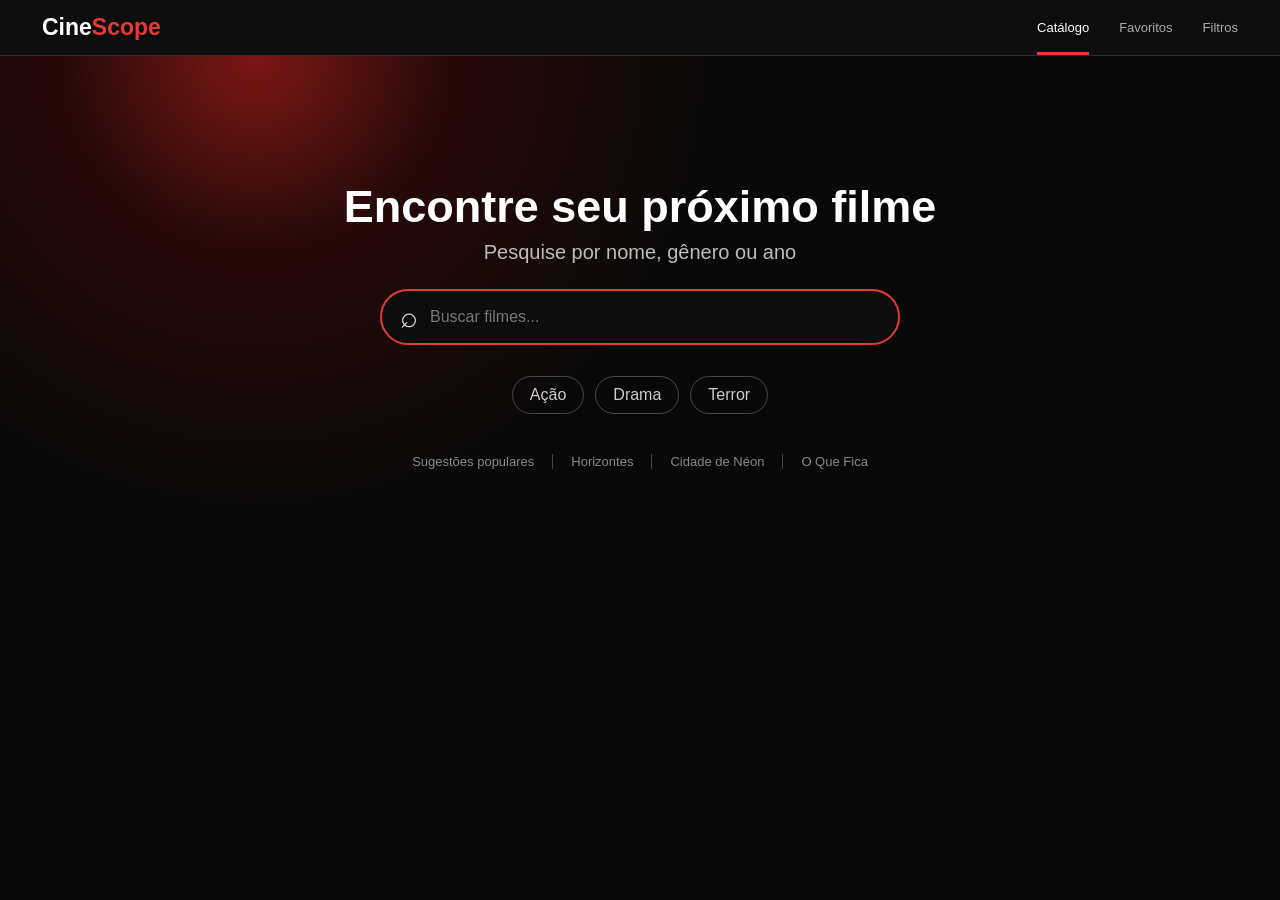
==== index.html @ 3842e311 "tirando os outros generos" ====
<!DOCTYPE html>
<html lang="pt-BR">
<head>
    <meta charset="UTF-8">
    <meta name="viewport" content="width=device-width, initial-scale=1.0">
    <title>CineScope</title>
    
    <link rel="stylesheet" href="css/style.css">
</head>

<body>

    <header>

        <div class="logo">
            Cine<span>Scope</span>
        </div>

        <nav>
            <a href="pages/catalago.html" class="ativo">Catálogo</a>
            <a href="#">Favoritos</a>
            <a href="pages/filtro.html">Filtros</a>
        </nav>

    </header>


    <main>

        <section class="conteudo">

            <h1>Encontre seu próximo filme</h1>

            <p>Pesquise por nome, gênero ou ano</p>


            <div class="pesquisa">

                <span>⌕</span>

                <input
                    type="text"
                    placeholder="Buscar filmes..."
                >

            </div>


            <div class="generos">

            <a href="pages\acao.html">Ação</a>
            <a href="pages/drama.html">Drama</a>
            <a href="pages/terror.html">Terror</a>
            <!-- <a href="pages/comedia.html">Comédia</a>
            <a href="pages/ficcao.html">Ficção Científica</a>
            <a href="pages/documentario.html">Documentário</a> -->

            </div>


            <div class="sugestoes">

                <a href="#">Sugestões populares</a>
                <a href="#">Horizontes</a>
                <a href="#">Cidade de Néon</a>
                <a href="#">O Que Fica</a>

            </div>

        </section>

    </main>

</body>
</html>
---- css/style.css ----
* {
    margin: 0;
    padding: 0;
    box-sizing: border-box;
}

body {
    background: #080808;
    color: white;
    font-family: Arial, sans-serif;
}

header {
    height: 56px;

    display: flex;
    align-items: center;
    justify-content: space-between;

    padding: 0 42px;

    background: #0d0d0d;

    border-bottom: 1px solid #292929;
}
.logo {
    font-size: 23px;
    font-weight: bold;
}

.logo span {
    color: #e53935;
}
nav {
    display: flex;
    gap: 30px;
    height: 100%;
}

nav a {
    position: relative;

    display: flex;
    align-items: center;

    color: #aaa;

    text-decoration: none;

    font-size: 13px;
}

nav a:hover {
    color: white;
}

nav .ativo {
    color: white;
}

nav .ativo::after {
    content: "";

    position: absolute;

    bottom: 0;
    left: 0;

    width: 100%;
    height: 3px;

    background: #e53935;
}
main {
    min-height: calc(100vh - 56px);

    position: relative;

    overflow: hidden;

    background:
        radial-gradient(
            circle at 20% 0%,
            #7c1717 0%,
            #260909 15%,
            #080808 35%
        );
}


.conteudo {
    position: relative;

    text-align: center;

    padding-top: 125px;
}


.conteudo h1 {
    font-size: 45px;

    margin-bottom: 8px;
}



.conteudo p {
    color: #bdbdbd;

    font-size: 20px;

    margin-bottom: 25px;
}


.pesquisa {
    width: 520px;
    height: 56px;

    margin: auto;

    display: flex;
    align-items: center;

    padding: 0 18px;

    border: 2px solid #e53935;

    border-radius: 30px;

    background: #0c0c0c;
}



.pesquisa span {
    color: #ddd;

    font-size: 30px;

    margin-right: 12px;
}



.pesquisa input {
    width: 100%;

    border: none;
    outline: none;

    background: transparent;

    color: white;

    font-size: 16px;
}

.pesquisa input::placeholder {
    color: #777;
}



.generos {
    margin-top: 31px;

    display: flex;

    justify-content: center;

    gap: 11px;

    flex-wrap: wrap;
}

.generos a {
    padding: 9px 17px;

    border: 1px solid #454545;

    border-radius: 22px;

    background: transparent;

    color: #ccc;

    cursor: pointer;
}
.generos button {
    padding: 9px 17px;

    border: 1px solid #454545;

    border-radius: 22px;

    background: transparent;

    color: #ccc;

    cursor: pointer;
}

.generos button:hover {
    border-color: #e53935;

    color: white;
}
a {
    text-decoration: none;
}


.sugestoes {
    margin-top: 40px;

    display: flex;

    justify-content: center;
}

.sugestoes a {
    padding: 0 18px;

    color: #888;

    font-size: 13px;

    text-decoration: none;

    border-right: 1px solid #444;
}

.sugestoes a:last-child {
    border-right: none;
}

.sugestoes a:hover {
    color: white;
}


@media (max-width: 650px) {

    header {
        padding: 0 20px;
    }

    .conteudo {
        padding: 80px 20px;
    }

    .conteudo h1 {
        font-size: 32px;
    }

    .conteudo p {
        font-size: 16px;
    }

    .pesquisa {
        width: 100%;
    }

    .generos {
        gap: 8px;
    }

    .sugestoes {
        flex-wrap: wrap;
        gap: 15px;
    }

    .sugestoes a {
        border: none;
    }
}
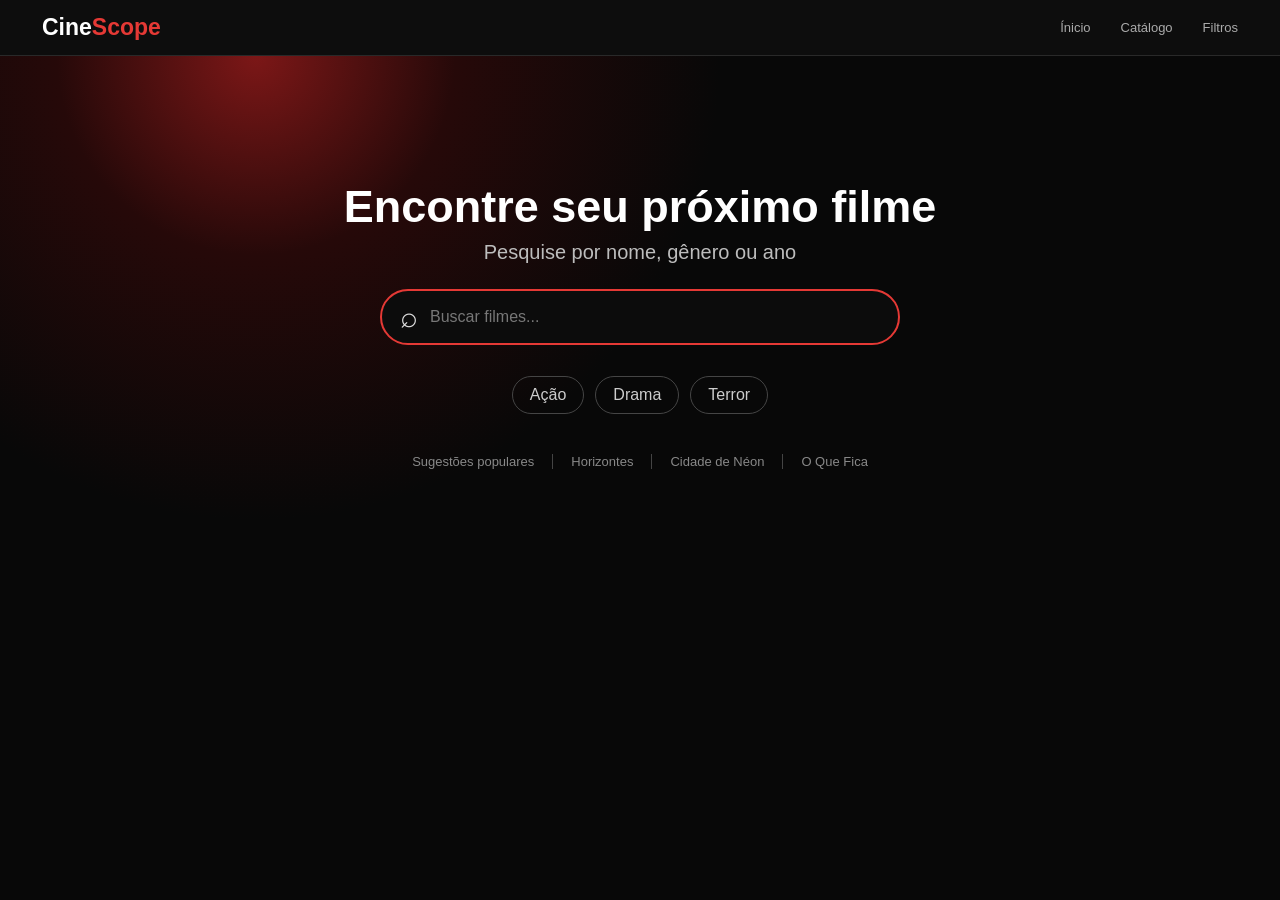
==== commit 1d0bba1e: "catalogo e filtros" ====
--- a/index.html
+++ b/index.html
@@ -17,8 +17,9 @@
         </div>
 
         <nav>
-            <a href="pages/catalago.html" class="ativo">Catálogo</a>
-            <a href="#">Favoritos</a>
+            <a href="../index.html">Ínicio</a>
+            <a href="pages/catalago.html" >Catálogo</a>
+            <!-- <a href="#">Favoritos</a> -->
             <a href="pages/filtro.html">Filtros</a>
         </nav>
 
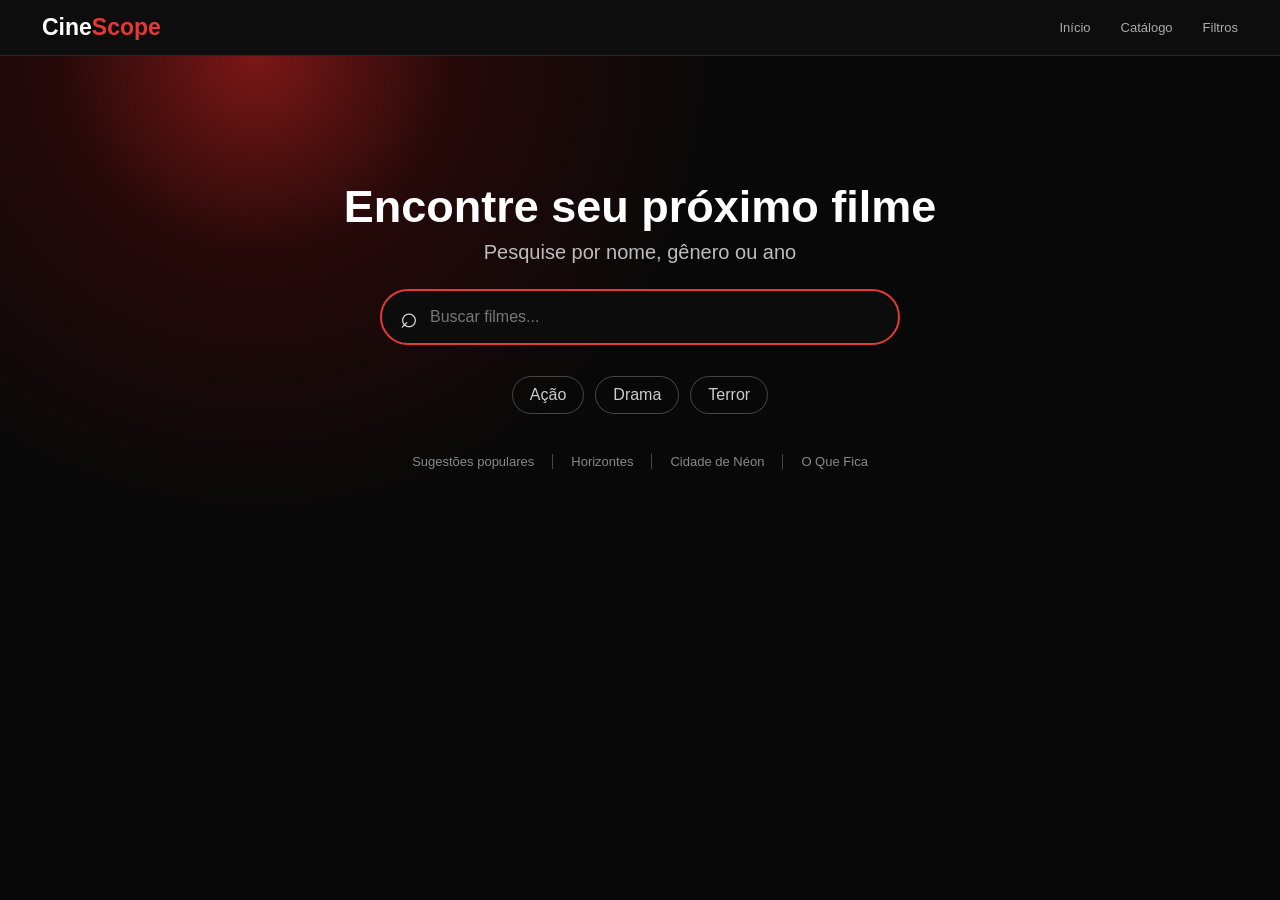
==== commit bd786126: "alt projeto" ====
--- a/index.html
+++ b/index.html
@@ -17,8 +17,8 @@
         </div>
 
         <nav>
-            <a href="../index.html">Ínicio</a>
-            <a href="pages/catalago.html" >Catálogo</a>
+            <a href="./index.html">Início</a>
+            <a href="./catalogo.html" >Catálogo</a>
             <!-- <a href="#">Favoritos</a> -->
             <a href="pages/filtro.html">Filtros</a>
         </nav>
@@ -49,7 +49,7 @@
 
             <div class="generos">
 
-            <a href="pages\acao.html">Ação</a>
+            <a href="pages/acao.html">Ação</a>
             <a href="pages/drama.html">Drama</a>
             <a href="pages/terror.html">Terror</a>
             <!-- <a href="pages/comedia.html">Comédia</a>
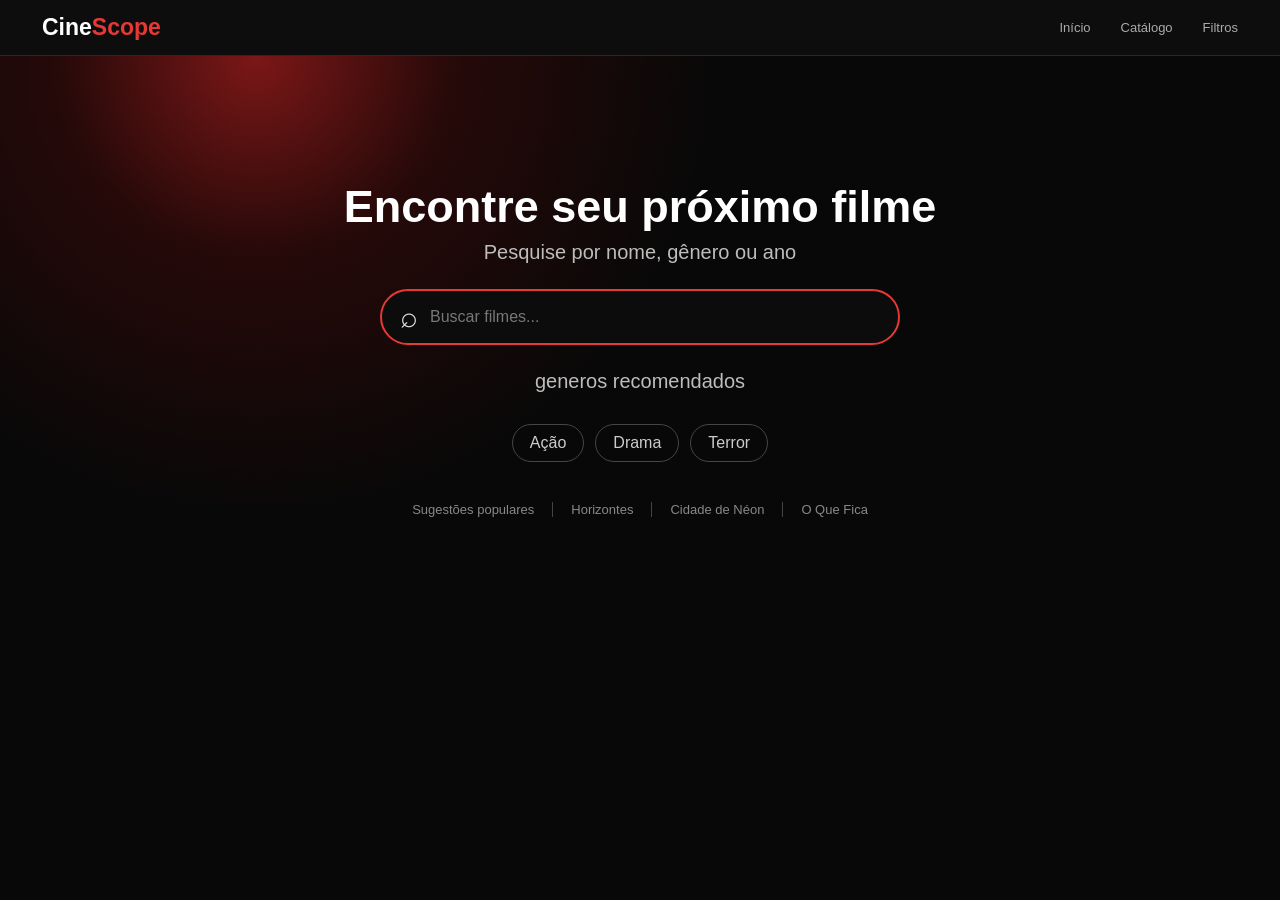
==== commit 042ef319: "generos recomendados" ====
--- a/index.html
+++ b/index.html
@@ -18,7 +18,7 @@
 
         <nav>
             <a href="./index.html">Início</a>
-            <a href="./catalogo.html" >Catálogo</a>
+            <a href="pages/catalogo.html" >Catálogo</a>
             <!-- <a href="#">Favoritos</a> -->
             <a href="pages/filtro.html">Filtros</a>
         </nav>
@@ -45,8 +45,8 @@
                 >
 
             </div>
-
-
+            <p></p>
+            <p>generos recomendados</p>
             <div class="generos">
 
             <a href="pages/acao.html">Ação</a>
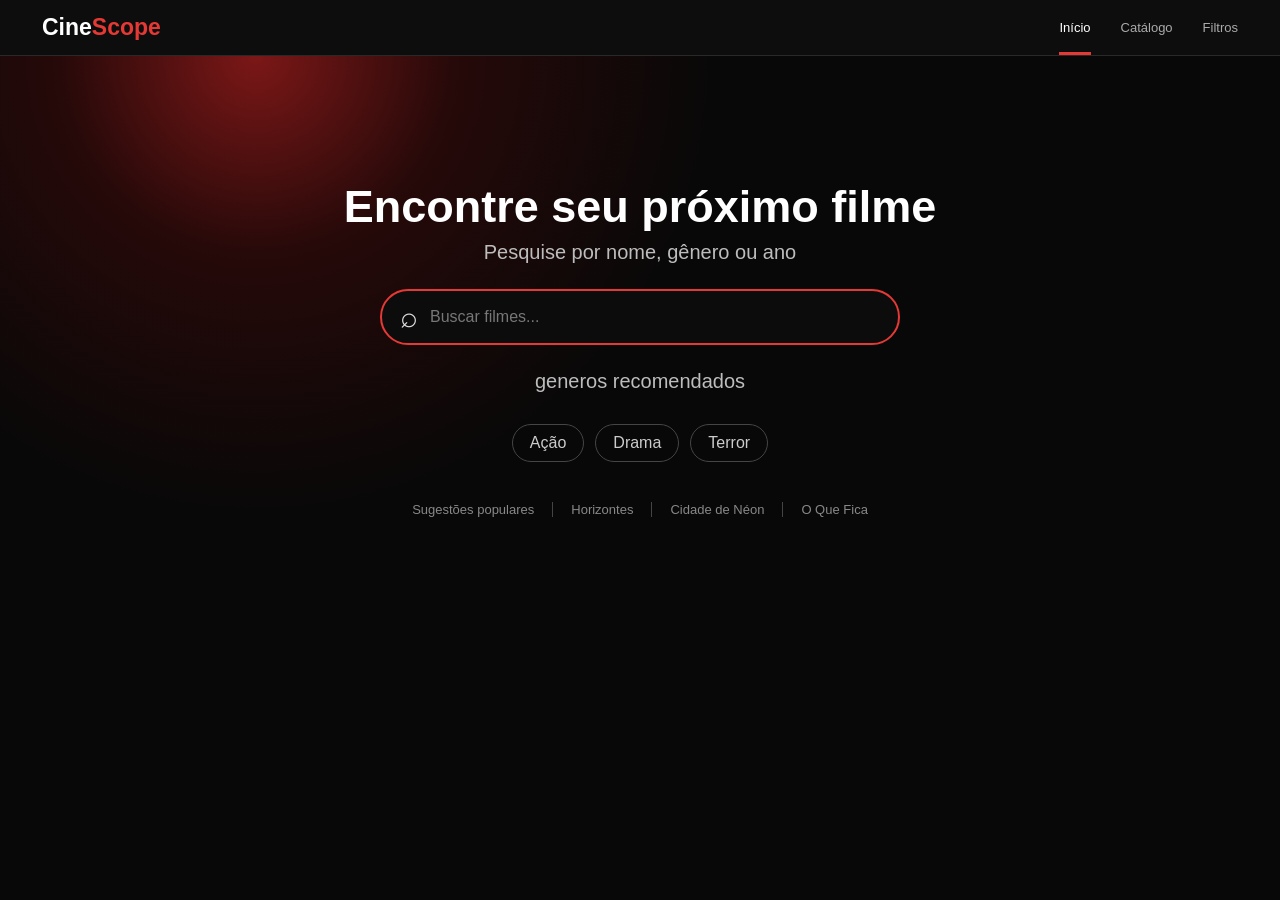
==== commit 63f10e12: "alt index" ====
--- a/index.html
+++ b/index.html
@@ -17,7 +17,7 @@
         </div>
 
         <nav>
-            <a href="./index.html">Início</a>
+            <a href="./index.html" class="ativo">Início</a>
             <a href="pages/catalogo.html" >Catálogo</a>
             <!-- <a href="#">Favoritos</a> -->
             <a href="pages/filtro.html">Filtros</a>
--- a/css/style.css
+++ b/css/style.css
@@ -16,12 +16,9 @@
     display: flex;
     align-items: center;
     justify-content: space-between;
-
     padding: 0 42px;
-
     background: #0d0d0d;
-
-    border-bottom: 1px solid #292929;
+     border-bottom: 1px solid #292929;
 }
 .logo {
     font-size: 23px;
